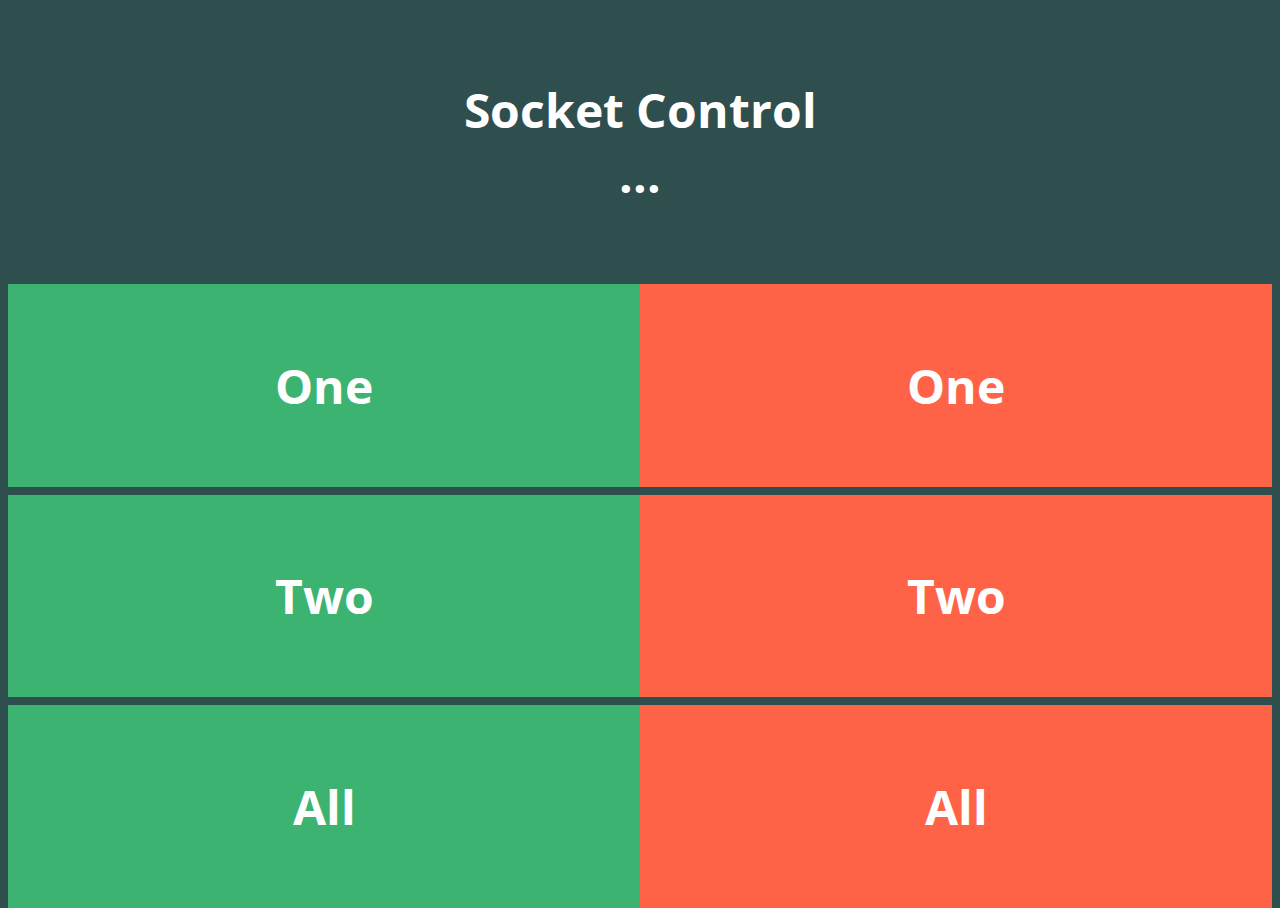
==== index.html @ 56ffc000 "use flexbox styling and enable full screen mobile web app" ====
<!doctype html>
<html lang="en">
<head>
    <meta charset="UTF-8">
    <meta name="mobile-web-app-capable" content="yes">
    <title>Pi-power - control</title>
    <link href="public/pipower.css" rel="stylesheet" type="text/css">
    <!-- Add Jquery -->
    <script type="text/javascript" src="public/jquery.min.js"></script>
    <script type="text/javascript" src="public/pipower.js"></script>
    <!-- Add Google Font -->
    <link href="https://fonts.googleapis.com/css?family=Open+Sans:300" rel="stylesheet">
</head>
<body>
    <ul class="flex-container">
        <li class="flex-item-header">
            Socket Control
            <span id="status">...</span>
        </li>
        <li id="sw_on_1" class="flex-item-on">One</li>
        <li id="sw_off_1" class="flex-item-off">One</li>
        <li id="sw_on_2" class="flex-item-on">Two</li>
        <li id="sw_off_2" class="flex-item-off">Two</li>
        <li id="sw_on_all" class="flex-item-on">All</li>
        <li id="sw_off_all" class="flex-item-off">All</li>
    </ul>
</body>
</html>
---- public/pipower.css ----
html, body {
    height: 100%;
    background-color: darkslategrey !important;
    font-family: 'Open Sans', sans-serif;
}

.flex-container {
  padding: 0;
  margin: 0;
  height: 100%;
  list-style: none;
  display: -webkit-box;
  display: -moz-box;
  display: -ms-flexbox;
  display: -webkit-flex;
  display: flex;
  -webkit-flex-flow: row wrap;
  align-content: stretch;
  align-items: stretch;
  justify-content: space-around;
}

.flex-item-on {
  background: mediumseagreen;
  width: 50%;
  box-sizing: border-box;
  margin-top: 8px;
  color: white;
  font-weight: bold;
  font-size: 3em;
  text-align: center;
  flex-grow: 1;
  flex-shrink: 1;
  flex-basis: auto;
  display: flex;
  justify-content: center;
  flex-direction: column;
  -webkit-align-self: stretch;
  -ms-flex-item-align: stretch;
  align-self: stretch;
}

.flex-item-off {
  background: tomato;
  width: 50%;
  box-sizing: border-box;
  margin-top: 8px;
  color: white;
  font-weight: bold;
  font-size: 3em;
  text-align: center;
  flex-grow: 1;
  flex-shrink: 1;
  flex-basis: auto;
  display: flex;
  justify-content: center;
  flex-direction: column;
  -webkit-align-self: stretch;
  -ms-flex-item-align: stretch;
  align-self: stretch;
}
.flex-item-header {
  background: darkslategrey;
  width: 100%;
  box-sizing: border-box;
  color: white;
  font-weight: bold;
  font-size: 3em;
  text-align: center;
  flex-grow: 1;
  flex-shrink: 1;
  flex-basis: auto;
  display: flex;
  justify-content: center;
  flex-direction: column;
}
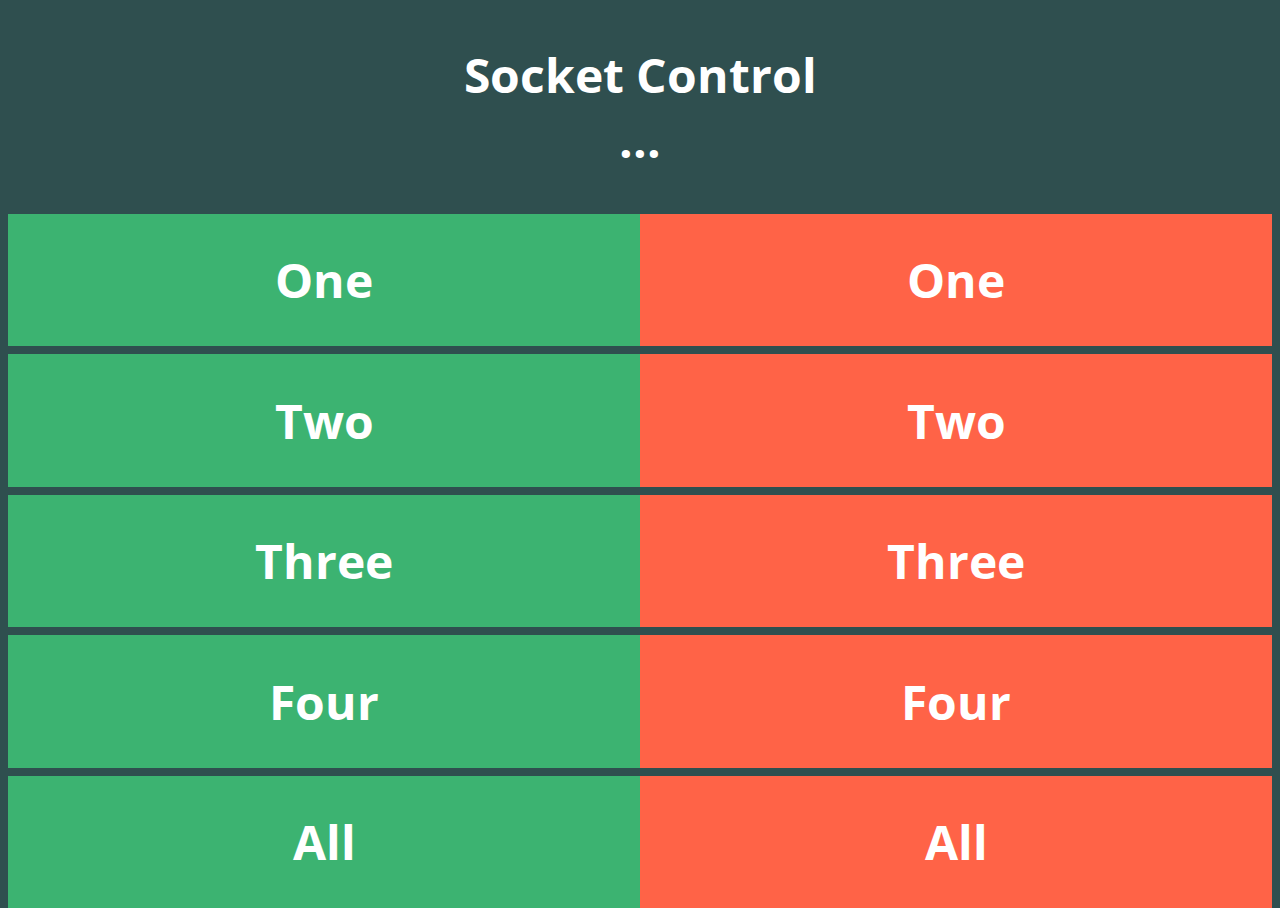
==== commit 815769cd: "make app installable from chrome on android" ====
--- a/index.html
+++ b/index.html
@@ -2,7 +2,7 @@
 <html lang="en">
 <head>
     <meta charset="UTF-8">
-    <meta name="mobile-web-app-capable" content="yes">
+    <link rel="manifest" href="public/manifest.json">
     <title>Pi-power - control</title>
     <link href="public/pipower.css" rel="stylesheet" type="text/css">
     <!-- Add Jquery -->
@@ -21,6 +21,10 @@
         <li id="sw_off_1" class="flex-item-off">One</li>
         <li id="sw_on_2" class="flex-item-on">Two</li>
         <li id="sw_off_2" class="flex-item-off">Two</li>
+        <li id="sw_on_3" class="flex-item-on">Three</li>
+        <li id="sw_off_3" class="flex-item-off">Three</li>
+        <li id="sw_on_4" class="flex-item-on">Four</li>
+        <li id="sw_off_4" class="flex-item-off">Four</li>
         <li id="sw_on_all" class="flex-item-on">All</li>
         <li id="sw_off_all" class="flex-item-off">All</li>
     </ul>
